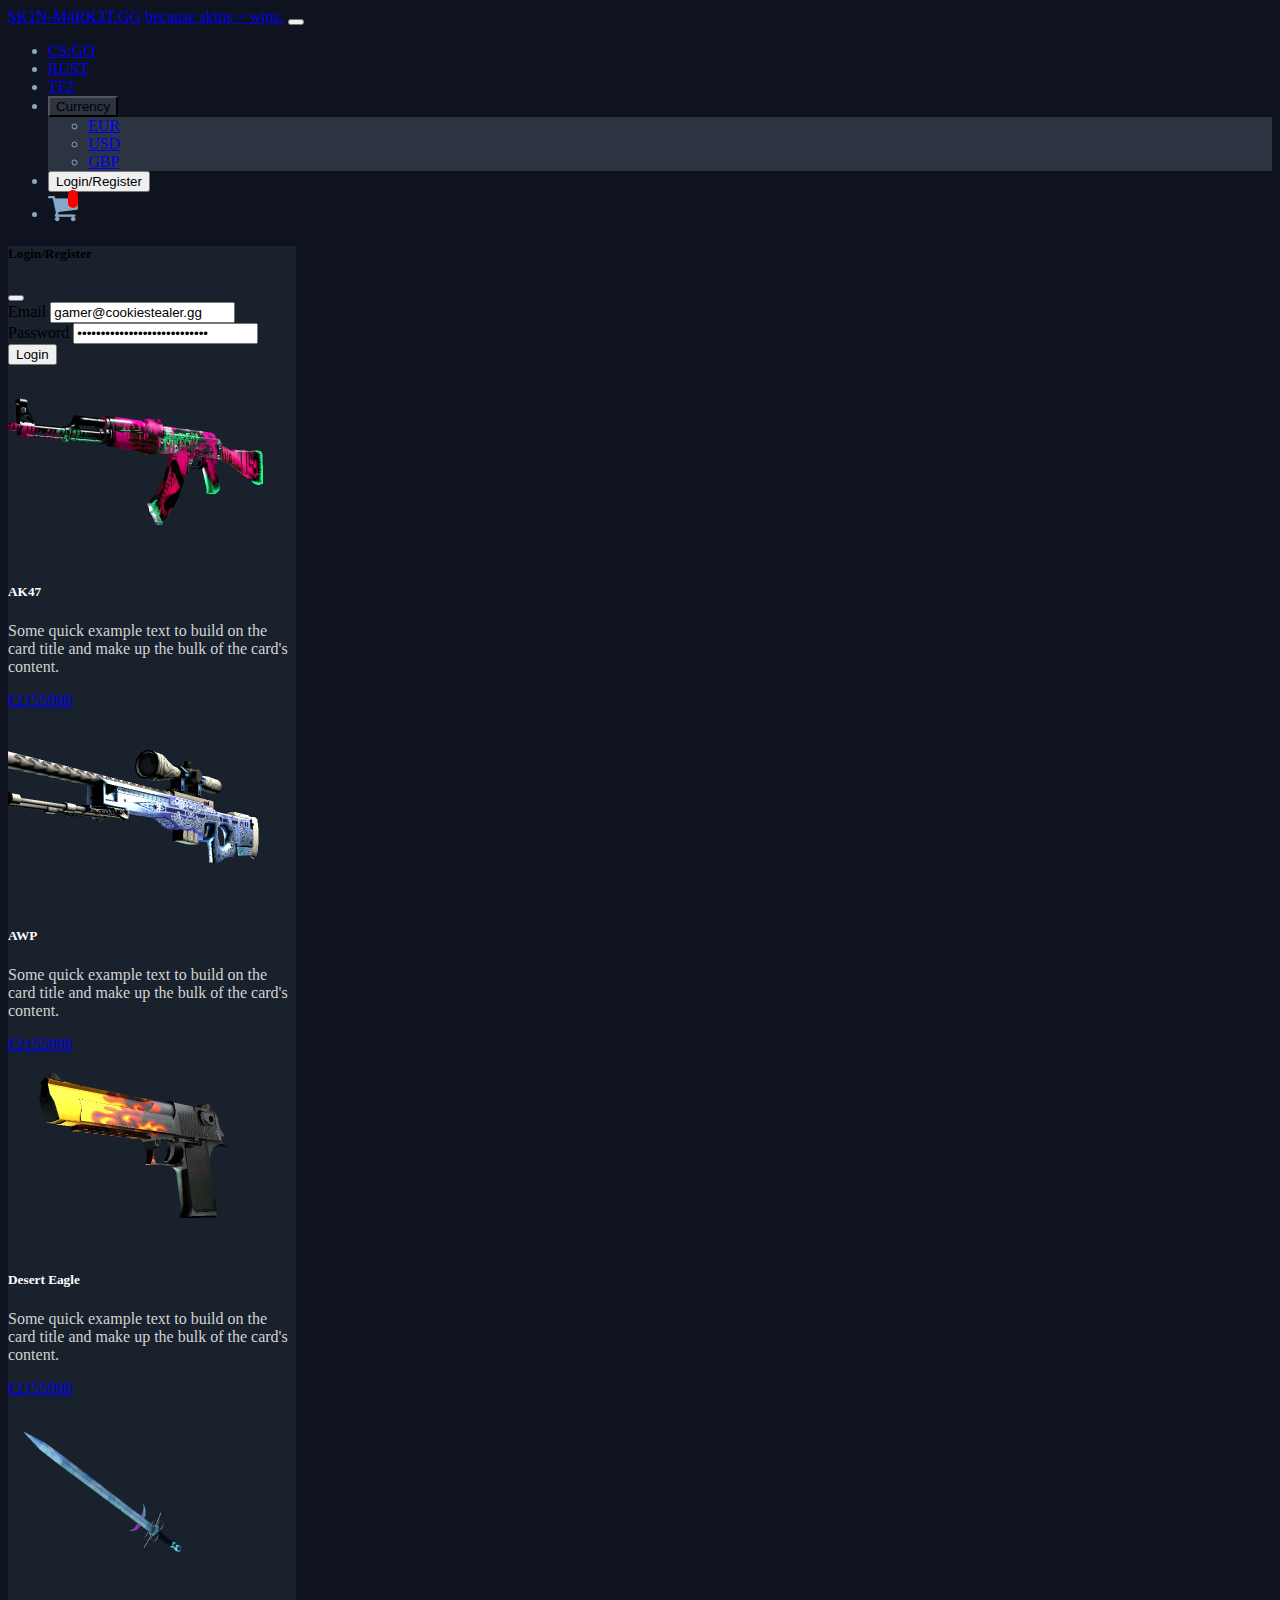
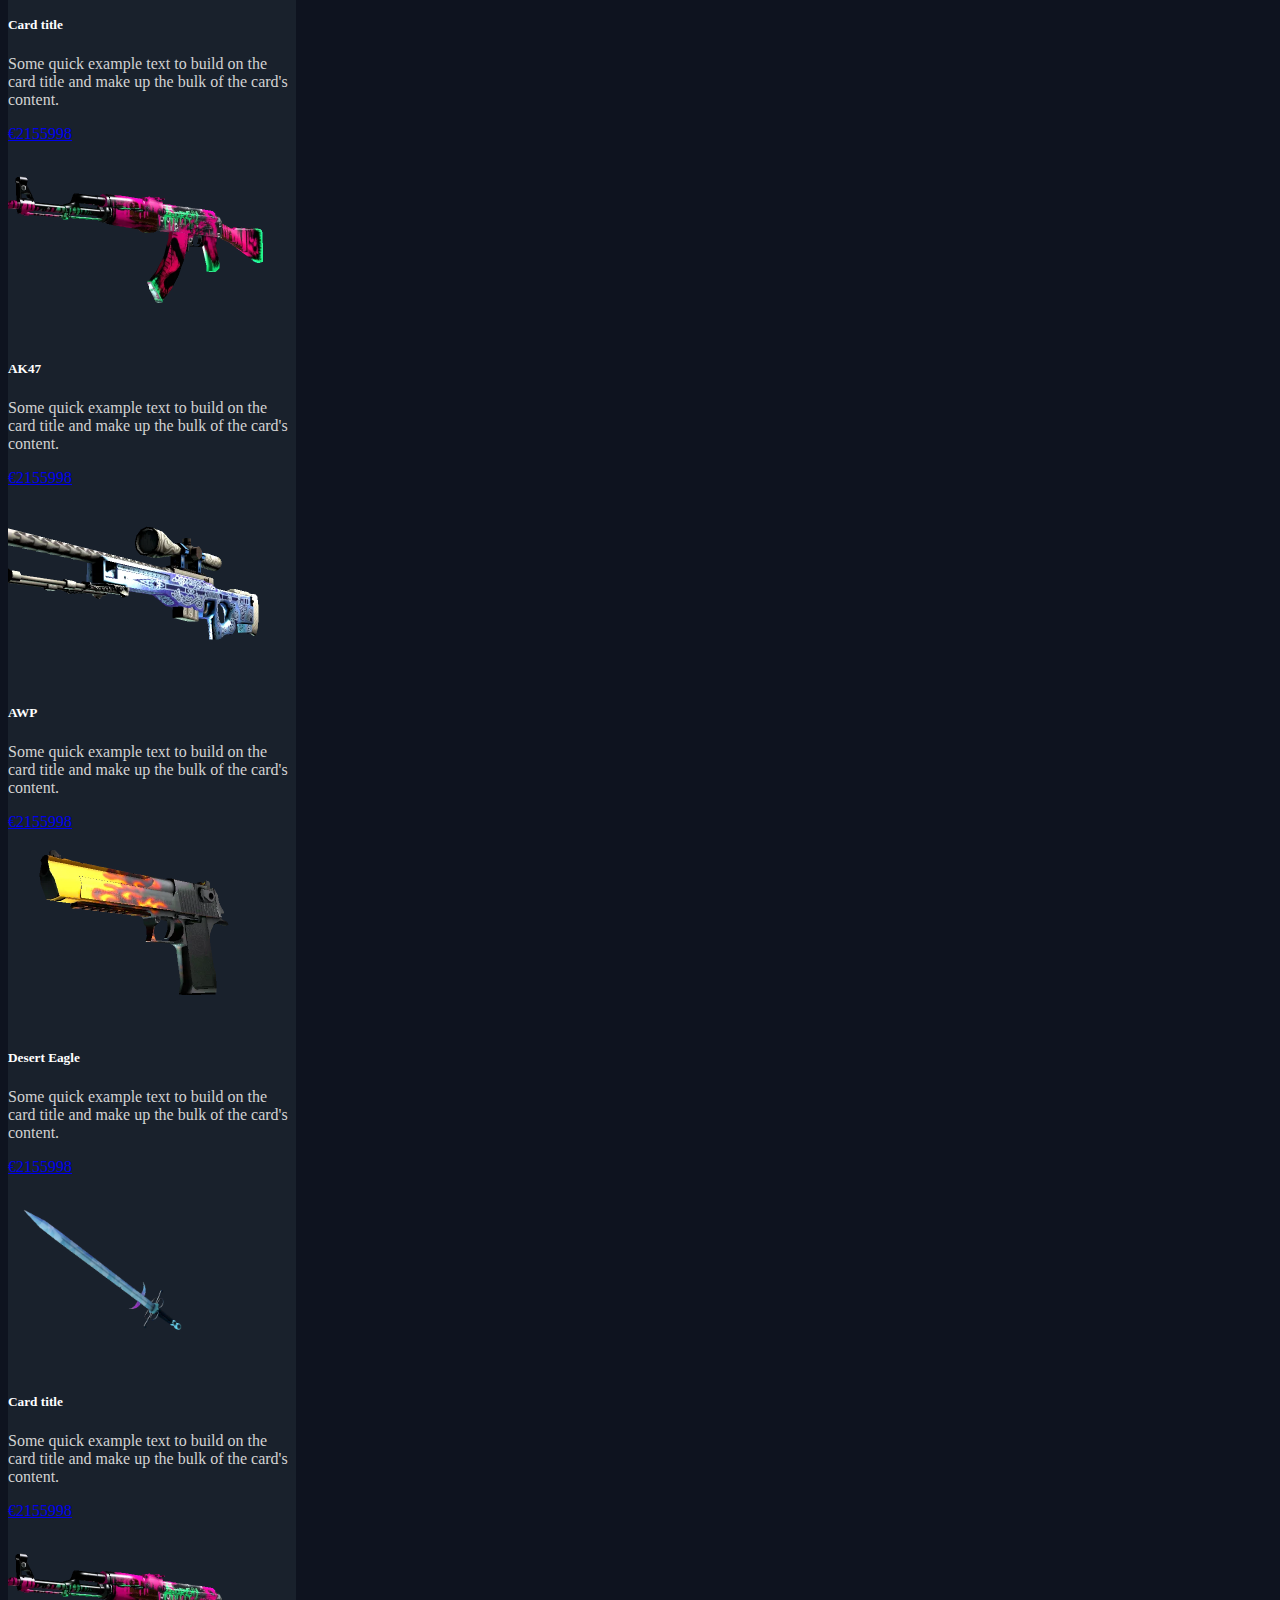
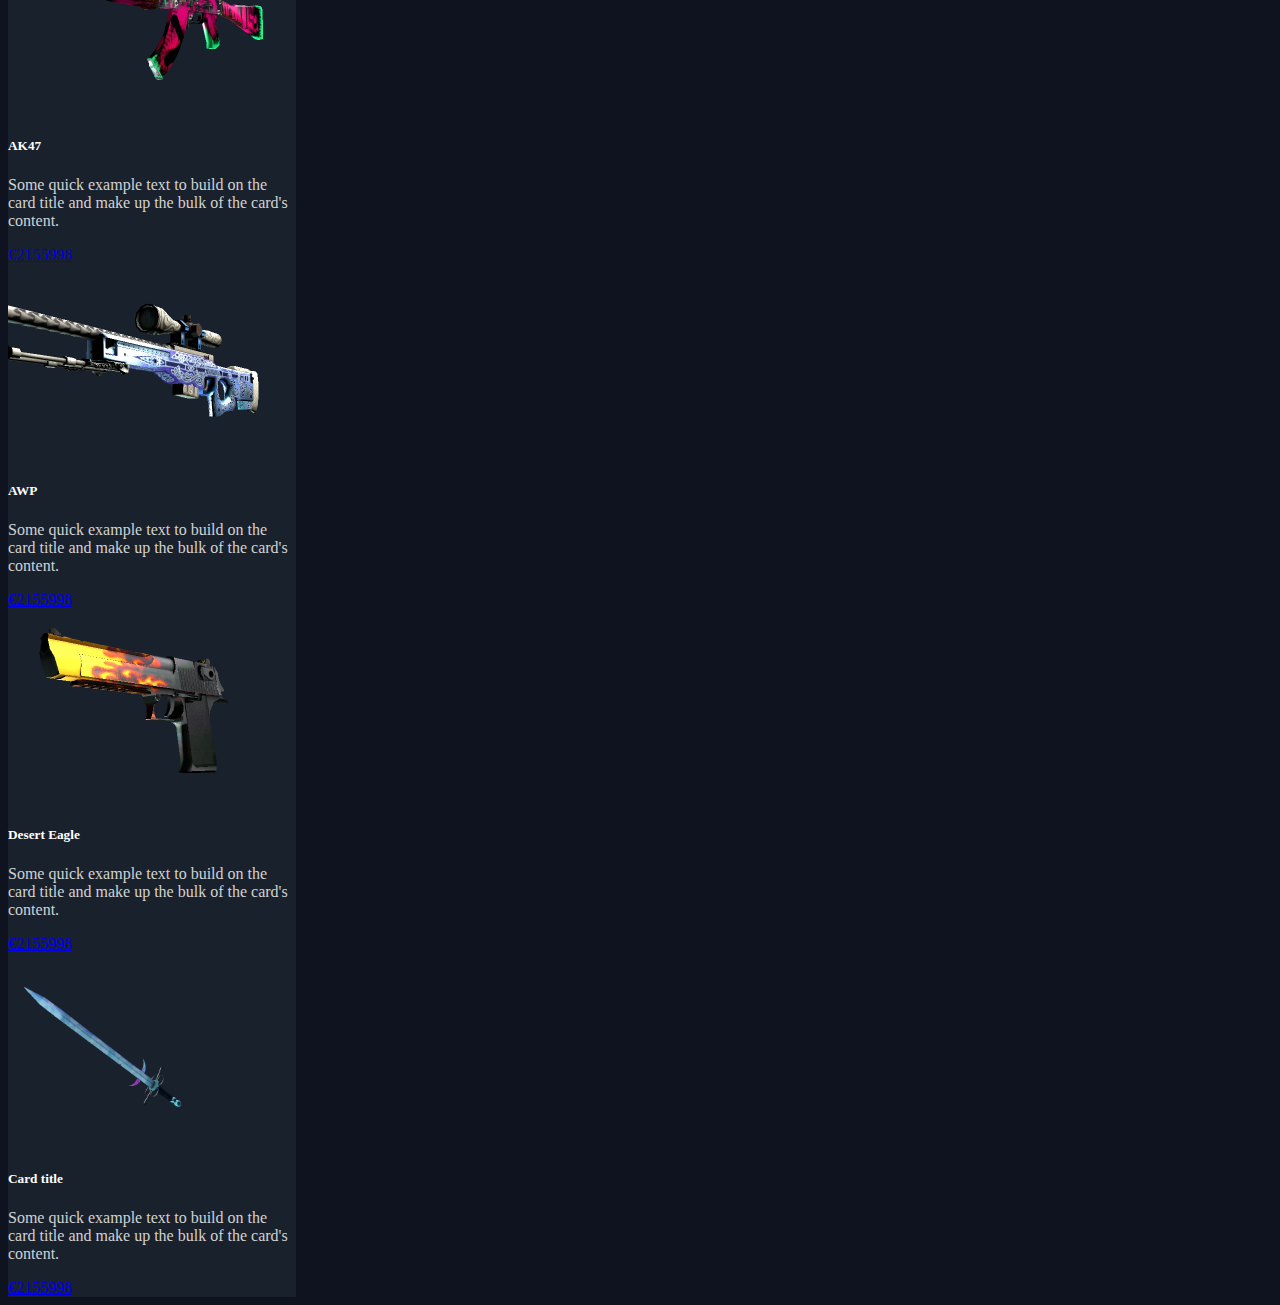
==== index.html @ 87e152b3 "Updated." ====
<!DOCTYPE html>
<head>
    <title>SK1N-M4RK3T.GG</title>
    <link href="https://cdn.jsdelivr.net/npm/bootstrap@5.0.2/dist/css/bootstrap.min.css" rel="stylesheet" integrity="sha384-EVSTQN3/azprG1Anm3QDgpJLIm9Nao0Yz1ztcQTwFspd3yD65VohhpuuCOmLASjC" crossorigin="anonymous">
    <link rel="stylesheet" href="/assets/css/style.css">
    <link rel="stylesheet" href="https://cdnjs.cloudflare.com/ajax/libs/font-awesome/4.7.0/css/font-awesome.min.css">
</head>
<body>
    <nav class="navbar navbar-expand-md navbar-dark py-3">
        <div class="container">
            <a href="#" class="navbar-brand">SK1N-M4RK3T.GG</a>
            <a href="#" class="navbar-brand text-muted fs-6">because skins = wins.</a>
            <button class="navbar-toggler" type="button" data-bs-toggle="collapse" data-bs-target="#nb">
                <span class="navbar-toggler-icon"></span>
            </button>
            <div id="nb" class="collapse navbar-collapse">
                <ul class="navbar-nav navText ms-auto">
                    <li class="nav-item">
                        <a href="#" class="nav-link">CS:GO</a>
                    </li>
                    <li class="nav-item">
                        <a href="#" class="nav-link">RUST</a>
                    </li>
                    <li class="nav-item">
                        <a href="#" class="nav-link">TF2</a>
                    </li>
                    <li class="nav-item">
                        <div class="btn-group">
                            <button type="button" class="btn themedBG
                                                                                text-white dropdown-toggle" data-bs-toggle="dropdown" aria-expanded="false">Currency</button>
                            <ul class="dropdown-menu
                                                                                        themedBG dropdown-menu-dark">
                                <li>
                                    <a class="dropdown-item
                                                                                                    text-white" onclick="changeCurrency('euro')" href="#">EUR</a>
                                </li>
                                <li>
                                    <a class="dropdown-item text-white" onclick="changeCurrency('usd')" href="#">USD</a>
                                </li>
                                <li>
                                    <a class="dropdown-item text-white" onclick="changeCurrency('cad')" href="#">GBP</a>
                                </li>
                            </ul>
                        </div>
                    </li>
                    <li class="nav-item">
                        <button type="button" id="loginNavBTN" onclick="LoginLogoutBTN()" class="btn btn-primary mx-1">Login/Register</button>
                    </li>
                    <li class="nav-item">
                        <i class="fa" id="cartCounter">&#xf07a;</i>
                        <span class='badge badge-warning' id='lblCartCount'></span>
                    </li>
                </ul>
            </div>
        </div>
    </nav>
    <!-- Login modal -->
    <div class="modal fade" id="login" tabindex="-1" aria-labelledby="login" aria-hidden="true">
        <div class="modal-dialog">
            <div class="modal-content card text-white themedBG">
                <div class="modal-header">
                    <h5 class="modal-title" id="loginModalTitle">Login/Register</h5>
                    <button type="button" class="btn-close" data-bs-dismiss="modal" aria-label="Close"></button>
                </div>
                <div class="modal-body">
                    <form name="login" id="loginForm">
                        <div class="form-group">
                            <label for="emailAddress">Email</label>
                            <input type="email" class="form-control" id="emailAddressid" name="email" placeholder="user@mail.com" value="gamer@cookiestealer.gg" required>
                        </div>
                        <div class="form-group">
                            <label for="password">Password</label>
                            <input type="password" class="form-control" id="passwordid" name="password" placeholder="Password1" value="strongandcomplicatedpassword" required>
                        </div>
                        <div class="mt-3 form-group">
                            <input type='submit' onclick="Login()" class="btn btn-primary" value="Login">
                        </div>
                    </form>
                </div>
            </div>
        </div>
    </div>
    <!-- End login modal -->
    <div class="container">
        <div class="row">
            <div class="col-sm-6 col-lg-3 my-4">
                <div class="card">
                    <img src="assets/media/csgo/ak.webp" class="cardImg card-img-top" alt="...">
                    <div class="card-body">
                        <h5 class="card-title">AK47</h5>
                        <p class="card-text">Some quick example text to build on the card title and make up the bulk of the card's content.</p>
                        <a href="#" class="btn btn-primary currency" onclick="updateCart(1)">€2155998</a>
                    </div>
                </div>
            </div>
            <div class="col-sm-6 col-lg-3 my-4">
                <div class="card">
                    <img src="assets/media/csgo/awp.webp" class="cardImg card-img-top" alt="...">
                    <div class="card-body">
                        <h5 class="card-title">AWP</h5>
                        <p class="card-text">Some quick example text to build on the card title and make up the bulk of the card's content.</p>
                        <a href="#" class="btn btn-primary currency">€2155998</a>
                    </div>
                </div>
            </div>
            <div class="col-sm-6 col-lg-3 my-4">
                <div class="card">
                    <img src="assets/media/csgo/dgl.webp" class="cardImg card-img-top" alt="...">
                    <div class="card-body">
                        <h5 class="card-title">Desert Eagle</h5>
                        <p class="card-text">Some quick example text to build on the card title and make up the bulk of the card's content.</p>
                        <a href="#" class="btn btn-primary currency">€2155998</a>
                    </div>
                </div>
            </div>
            <div class="col-sm-6 col-lg-3 my-4">
                <div class="card">
                    <img src="assets/media/tf2/strange-frozen-aurora-claidheamh-mor.webp" class="cardImg card-img-top" alt="...">
                    <div class="card-body">
                        <h5 class="card-title">Card title</h5>
                        <p class="card-text">Some quick example text to build on the card title and make up the bulk of the card's content.</p>
                        <a href="#" class="btn btn-primary currency">€2155998</a>
                    </div>
                </div>
            </div>
        </div>
        <div class="row">
            <div class="col-sm-6 col-lg-3 my-4">
                <div class="card">
                    <img src="assets/media/csgo/ak.webp" class="cardImg card-img-top" alt="...">
                    <div class="card-body">
                        <h5 class="card-title">AK47</h5>
                        <p class="card-text">Some quick example text to build on the card title and make up the bulk of the card's content.</p>
                        <a href="#" class="btn btn-primary currency">€2155998</a>
                    </div>
                </div>
            </div>
            <div class="col-sm-6 col-lg-3 my-4">
                <div class="card">
                    <img src="assets/media/csgo/awp.webp" class="cardImg card-img-top" alt="...">
                    <div class="card-body">
                        <h5 class="card-title">AWP</h5>
                        <p class="card-text">Some quick example text to build on the card title and make up the bulk of the card's content.</p>
                        <a href="#" class="btn btn-primary currency">€2155998</a>
                    </div>
                </div>
            </div>
            <div class="col-sm-6 col-lg-3 my-4">
                <div class="card">
                    <img src="assets/media/csgo/dgl.webp" class="cardImg card-img-top" alt="...">
                    <div class="card-body">
                        <h5 class="card-title">Desert Eagle</h5>
                        <p class="card-text">Some quick example text to build on the card title and make up the bulk of the card's content.</p>
                        <a href="#" class="btn btn-primary currency">€2155998</a>
                    </div>
                </div>
            </div>
            <div class="col-sm-6 col-lg-3 my-4">
                <div class="card">
                    <img src="assets/media/tf2/strange-frozen-aurora-claidheamh-mor.webp" class="cardImg card-img-top" alt="...">
                    <div class="card-body">
                        <h5 class="card-title">Card title</h5>
                        <p class="card-text">Some quick example text to build on the card title and make up the bulk of the card's content.</p>
                        <a href="#" class="btn btn-primary currency">€2155998</a>
                    </div>
                </div>
            </div>
        </div>
        <div class="row">
            <div class="col-sm-6 col-lg-3 my-4">
                <div class="card">
                    <img src="assets/media/csgo/ak.webp" class="cardImg card-img-top" alt="...">
                    <div class="card-body">
                        <h5 class="card-title">AK47</h5>
                        <p class="card-text">Some quick example text to build on the card title and make up the bulk of the card's content.</p>
                        <a href="#" class="btn btn-primary currency">€2155998</a>
                    </div>
                </div>
            </div>
            <div class="col-sm-6 col-lg-3 my-4">
                <div class="card">
                    <img src="assets/media/csgo/awp.webp" class="cardImg card-img-top" alt="...">
                    <div class="card-body">
                        <h5 class="card-title">AWP</h5>
                        <p class="card-text">Some quick example text to build on the card title and make up the bulk of the card's content.</p>
                        <a href="#" class="btn btn-primary currency">€2155998</a>
                    </div>
                </div>
            </div>
            <div class="col-sm-6 col-lg-3 my-4">
                <div class="card">
                    <img src="assets/media/csgo/dgl.webp" class="cardImg card-img-top" alt="...">
                    <div class="card-body">
                        <h5 class="card-title">Desert Eagle</h5>
                        <p class="card-text">Some quick example text to build on the card title and make up the bulk of the card's content.</p>
                        <a href="#" class="btn btn-primary currency">€2155998</a>
                    </div>
                </div>
            </div>
            <div class="col-sm-6 col-lg-3 my-4">
                <div class="card">
                    <img src="assets/media/tf2/strange-frozen-aurora-claidheamh-mor.webp" class="cardImg card-img-top" alt="...">
                    <div class="card-body">
                        <h5 class="card-title">Card title</h5>
                        <p class="card-text">Some quick example text to build on the card title and make up the bulk of the card's content.</p>
                        <a href="#" class="btn btn-primary currency">€2155998</a>
                    </div>
                </div>
            </div>
        </div>
    </div>
    <script src="https://cdn.jsdelivr.net/npm/bootstrap@5.0.2/dist/js/bootstrap.bundle.min.js" integrity="sha384-MrcW6ZMFYlzcLA8Nl+NtUVF0sA7MsXsP1UyJoMp4YLEuNSfAP+JcXn/tWtIaxVXM" crossorigin="anonymous"></script>
    <script src="assets/js/store.js"></script>
</body></html>
---- assets/css/style.css ----
body{
    background-color: #0e131f;
}

.card-title {
    color: white;
}

.card-text {
    color: lightgray;
}

.footerText{
    color: #6b839b;
}

.navText{
    color: #8aa8c4;
}

.themedBG{
    background-color: #2c3441;
}

.card{
    background-color: #19212c;
    max-width: 18rem;
}

.cardImg{
    max-width: max-content;
    max-height: 12rem;
}

.header{background:rgb(0, 178, 255);color:#fff;}

#lblCartCount {
    font-size: 12px;
    background: #ff0000;
    color: #fff;
    padding: 2px 5px;
    vertical-align: top;
    margin-left: -10px;
}
.badge {
  padding-left: 9px;
  padding-right: 9px;
  -webkit-border-radius: 9px;
  -moz-border-radius: 9px;
  border-radius: 9px;
}

.label-warning[href],
.badge-warning[href] {
  background-color: #c67605;
}

#cartCounter{
    font-size: 32px;
}
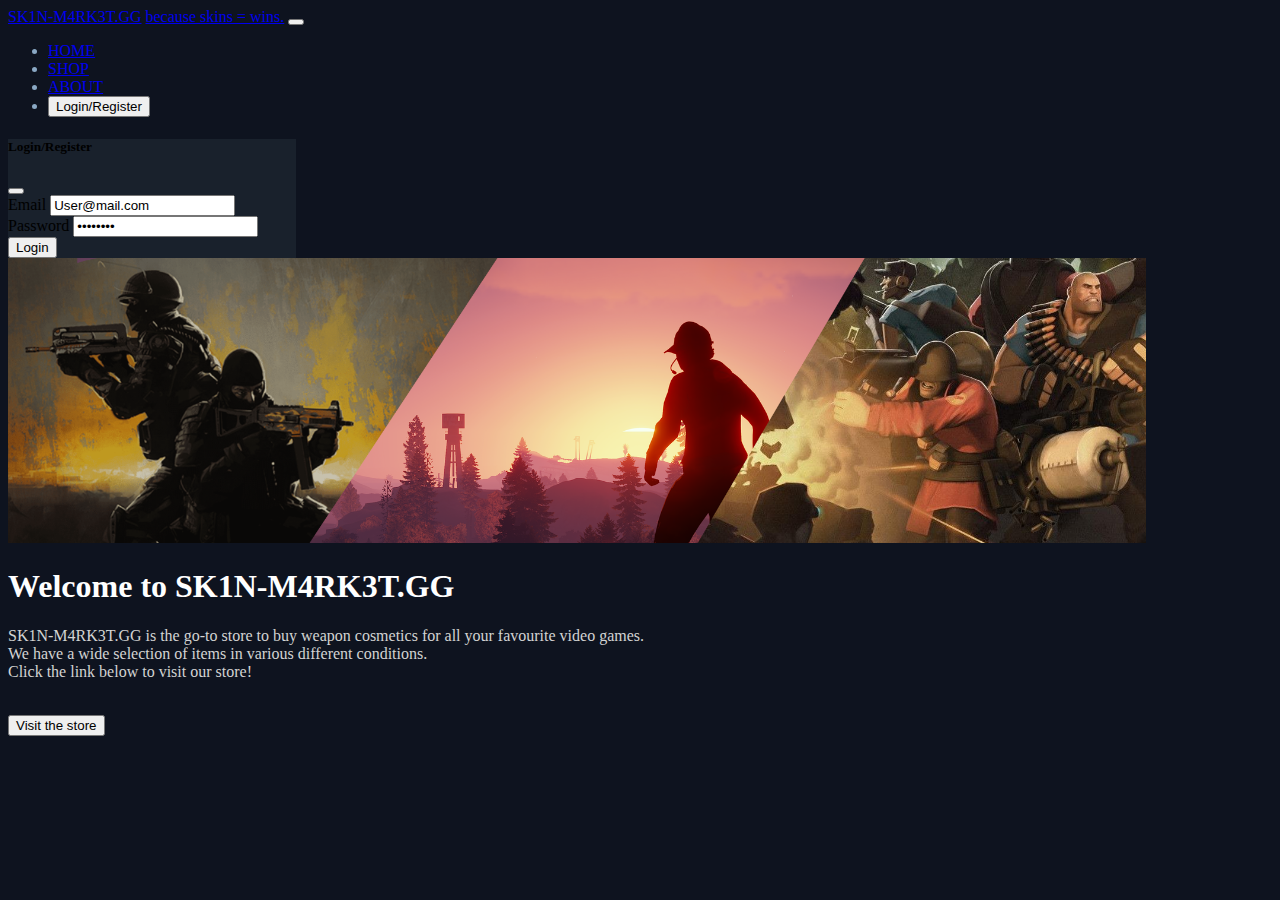
==== commit 965f567a: "Added account and cart pages, changed some logic for store.js and updated existing pages." ====
--- a/index.html
+++ b/index.html
@@ -1,10 +1,13 @@
 <!DOCTYPE html>
+
 <head>
     <title>SK1N-M4RK3T.GG</title>
-    <link href="https://cdn.jsdelivr.net/npm/bootstrap@5.0.2/dist/css/bootstrap.min.css" rel="stylesheet" integrity="sha384-EVSTQN3/azprG1Anm3QDgpJLIm9Nao0Yz1ztcQTwFspd3yD65VohhpuuCOmLASjC" crossorigin="anonymous">
+    <link href="https://cdn.jsdelivr.net/npm/bootstrap@5.0.2/dist/css/bootstrap.min.css" rel="stylesheet"
+        integrity="sha384-EVSTQN3/azprG1Anm3QDgpJLIm9Nao0Yz1ztcQTwFspd3yD65VohhpuuCOmLASjC" crossorigin="anonymous">
     <link rel="stylesheet" href="/assets/css/style.css">
     <link rel="stylesheet" href="https://cdnjs.cloudflare.com/ajax/libs/font-awesome/4.7.0/css/font-awesome.min.css">
 </head>
+
 <body>
     <nav class="navbar navbar-expand-md navbar-dark py-3">
         <div class="container">
@@ -16,39 +19,17 @@
             <div id="nb" class="collapse navbar-collapse">
                 <ul class="navbar-nav navText ms-auto">
                     <li class="nav-item">
-                        <a href="#" class="nav-link">CS:GO</a>
+                        <a href="index.html" class="nav-link">HOME</a>
                     </li>
                     <li class="nav-item">
-                        <a href="#" class="nav-link">RUST</a>
+                        <a href="shop.html" class="nav-link">SHOP</a>
                     </li>
                     <li class="nav-item">
-                        <a href="#" class="nav-link">TF2</a>
+                        <a href="about.html" class="nav-link">ABOUT</a>
                     </li>
                     <li class="nav-item">
-                        <div class="btn-group">
-                            <button type="button" class="btn themedBG
-                                                                                text-white dropdown-toggle" data-bs-toggle="dropdown" aria-expanded="false">Currency</button>
-                            <ul class="dropdown-menu
-                                                                                        themedBG dropdown-menu-dark">
-                                <li>
-                                    <a class="dropdown-item
-                                                                                                    text-white" onclick="changeCurrency('euro')" href="#">EUR</a>
-                                </li>
-                                <li>
-                                    <a class="dropdown-item text-white" onclick="changeCurrency('usd')" href="#">USD</a>
-                                </li>
-                                <li>
-                                    <a class="dropdown-item text-white" onclick="changeCurrency('cad')" href="#">GBP</a>
-                                </li>
-                            </ul>
-                        </div>
-                    </li>
-                    <li class="nav-item">
-                        <button type="button" id="loginNavBTN" onclick="LoginLogoutBTN()" class="btn btn-primary mx-1">Login/Register</button>
-                    </li>
-                    <li class="nav-item">
-                        <i class="fa" id="cartCounter">&#xf07a;</i>
-                        <span class='badge badge-warning' id='lblCartCount'></span>
+                        <button type="button" id="loginNavBTN" onclick="LoginLogoutBTN()"
+                            class="btn btn-primary mx-1">Login/Register</button>
                     </li>
                 </ul>
             </div>
@@ -66,11 +47,13 @@
                     <form name="login" id="loginForm">
                         <div class="form-group">
                             <label for="emailAddress">Email</label>
-                            <input type="email" class="form-control" id="emailAddressid" name="email" placeholder="user@mail.com" value="gamer@cookiestealer.gg" required>
+                            <input type="email" class="form-control" id="emailAddressid" name="email"
+                                placeholder="user@mail.com" value="User@mail.com" required>
                         </div>
                         <div class="form-group">
                             <label for="password">Password</label>
-                            <input type="password" class="form-control" id="passwordid" name="password" placeholder="Password1" value="strongandcomplicatedpassword" required>
+                            <input type="password" class="form-control" id="passwordid" name="password"
+                                placeholder="Password1" value="Password" required>
                         </div>
                         <div class="mt-3 form-group">
                             <input type='submit' onclick="Login()" class="btn btn-primary" value="Login">
@@ -81,134 +64,34 @@
         </div>
     </div>
     <!-- End login modal -->
+    <div class="container h-100 d-flex align-items-center justify-content-center">
+        <img width="90%" src="/assets/media/banner.png" alt="">
+    </div>
     <div class="container">
-        <div class="row">
-            <div class="col-sm-6 col-lg-3 my-4">
-                <div class="card">
-                    <img src="assets/media/csgo/ak.webp" class="cardImg card-img-top" alt="...">
-                    <div class="card-body">
-                        <h5 class="card-title">AK47</h5>
-                        <p class="card-text">Some quick example text to build on the card title and make up the bulk of the card's content.</p>
-                        <a href="#" class="btn btn-primary currency" onclick="updateCart(1)">€2155998</a>
-                    </div>
-                </div>
-            </div>
-            <div class="col-sm-6 col-lg-3 my-4">
-                <div class="card">
-                    <img src="assets/media/csgo/awp.webp" class="cardImg card-img-top" alt="...">
-                    <div class="card-body">
-                        <h5 class="card-title">AWP</h5>
-                        <p class="card-text">Some quick example text to build on the card title and make up the bulk of the card's content.</p>
-                        <a href="#" class="btn btn-primary currency">€2155998</a>
-                    </div>
-                </div>
-            </div>
-            <div class="col-sm-6 col-lg-3 my-4">
-                <div class="card">
-                    <img src="assets/media/csgo/dgl.webp" class="cardImg card-img-top" alt="...">
-                    <div class="card-body">
-                        <h5 class="card-title">Desert Eagle</h5>
-                        <p class="card-text">Some quick example text to build on the card title and make up the bulk of the card's content.</p>
-                        <a href="#" class="btn btn-primary currency">€2155998</a>
-                    </div>
-                </div>
-            </div>
-            <div class="col-sm-6 col-lg-3 my-4">
-                <div class="card">
-                    <img src="assets/media/tf2/strange-frozen-aurora-claidheamh-mor.webp" class="cardImg card-img-top" alt="...">
-                    <div class="card-body">
-                        <h5 class="card-title">Card title</h5>
-                        <p class="card-text">Some quick example text to build on the card title and make up the bulk of the card's content.</p>
-                        <a href="#" class="btn btn-primary currency">€2155998</a>
-                    </div>
-                </div>
-            </div>
-        </div>
-        <div class="row">
-            <div class="col-sm-6 col-lg-3 my-4">
-                <div class="card">
-                    <img src="assets/media/csgo/ak.webp" class="cardImg card-img-top" alt="...">
-                    <div class="card-body">
-                        <h5 class="card-title">AK47</h5>
-                        <p class="card-text">Some quick example text to build on the card title and make up the bulk of the card's content.</p>
-                        <a href="#" class="btn btn-primary currency">€2155998</a>
-                    </div>
-                </div>
-            </div>
-            <div class="col-sm-6 col-lg-3 my-4">
-                <div class="card">
-                    <img src="assets/media/csgo/awp.webp" class="cardImg card-img-top" alt="...">
-                    <div class="card-body">
-                        <h5 class="card-title">AWP</h5>
-                        <p class="card-text">Some quick example text to build on the card title and make up the bulk of the card's content.</p>
-                        <a href="#" class="btn btn-primary currency">€2155998</a>
-                    </div>
-                </div>
-            </div>
-            <div class="col-sm-6 col-lg-3 my-4">
-                <div class="card">
-                    <img src="assets/media/csgo/dgl.webp" class="cardImg card-img-top" alt="...">
-                    <div class="card-body">
-                        <h5 class="card-title">Desert Eagle</h5>
-                        <p class="card-text">Some quick example text to build on the card title and make up the bulk of the card's content.</p>
-                        <a href="#" class="btn btn-primary currency">€2155998</a>
-                    </div>
-                </div>
-            </div>
-            <div class="col-sm-6 col-lg-3 my-4">
-                <div class="card">
-                    <img src="assets/media/tf2/strange-frozen-aurora-claidheamh-mor.webp" class="cardImg card-img-top" alt="...">
-                    <div class="card-body">
-                        <h5 class="card-title">Card title</h5>
-                        <p class="card-text">Some quick example text to build on the card title and make up the bulk of the card's content.</p>
-                        <a href="#" class="btn btn-primary currency">€2155998</a>
-                    </div>
-                </div>
-            </div>
-        </div>
-        <div class="row">
-            <div class="col-sm-6 col-lg-3 my-4">
-                <div class="card">
-                    <img src="assets/media/csgo/ak.webp" class="cardImg card-img-top" alt="...">
-                    <div class="card-body">
-                        <h5 class="card-title">AK47</h5>
-                        <p class="card-text">Some quick example text to build on the card title and make up the bulk of the card's content.</p>
-                        <a href="#" class="btn btn-primary currency">€2155998</a>
-                    </div>
-                </div>
-            </div>
-            <div class="col-sm-6 col-lg-3 my-4">
-                <div class="card">
-                    <img src="assets/media/csgo/awp.webp" class="cardImg card-img-top" alt="...">
-                    <div class="card-body">
-                        <h5 class="card-title">AWP</h5>
-                        <p class="card-text">Some quick example text to build on the card title and make up the bulk of the card's content.</p>
-                        <a href="#" class="btn btn-primary currency">€2155998</a>
-                    </div>
-                </div>
-            </div>
-            <div class="col-sm-6 col-lg-3 my-4">
-                <div class="card">
-                    <img src="assets/media/csgo/dgl.webp" class="cardImg card-img-top" alt="...">
-                    <div class="card-body">
-                        <h5 class="card-title">Desert Eagle</h5>
-                        <p class="card-text">Some quick example text to build on the card title and make up the bulk of the card's content.</p>
-                        <a href="#" class="btn btn-primary currency">€2155998</a>
-                    </div>
-                </div>
-            </div>
-            <div class="col-sm-6 col-lg-3 my-4">
-                <div class="card">
-                    <img src="assets/media/tf2/strange-frozen-aurora-claidheamh-mor.webp" class="cardImg card-img-top" alt="...">
-                    <div class="card-body">
-                        <h5 class="card-title">Card title</h5>
-                        <p class="card-text">Some quick example text to build on the card title and make up the bulk of the card's content.</p>
-                        <a href="#" class="btn btn-primary currency">€2155998</a>
-                    </div>
-                </div>
+        <div class="container pt-5">
+            <h1 class="text-center card-title">Welcome to SK1N-M4RK3T.GG</h1>
+            <p class="text-center card-text">SK1N-M4RK3T.GG is the go-to store to buy weapon cosmetics for all your
+                favourite video games.<br>
+                We have a wide selection of items in various different conditions.<br>
+                Click the link below to visit our store!
+                <br>
+            </p>
+    <div class="container h-100 d-flex align-items-center justify-content-center">
+        <img width="90%" src="/assets/media/banner2.png" alt="">
+    </div>
+            <div class="h-100 d-flex align-items-center justify-content-center">
+                <a href="/shop.html">
+                    <button class="btn btn-primary">
+                        Visit the store
+                    </button>
+                </a>
             </div>
         </div>
     </div>
-    <script src="https://cdn.jsdelivr.net/npm/bootstrap@5.0.2/dist/js/bootstrap.bundle.min.js" integrity="sha384-MrcW6ZMFYlzcLA8Nl+NtUVF0sA7MsXsP1UyJoMp4YLEuNSfAP+JcXn/tWtIaxVXM" crossorigin="anonymous"></script>
+    <script src="https://cdn.jsdelivr.net/npm/bootstrap@5.0.2/dist/js/bootstrap.bundle.min.js"
+        integrity="sha384-MrcW6ZMFYlzcLA8Nl+NtUVF0sA7MsXsP1UyJoMp4YLEuNSfAP+JcXn/tWtIaxVXM"
+        crossorigin="anonymous"></script>
     <script src="assets/js/store.js"></script>
-</body></html>
+</body>
+
+</html>--- a/assets/css/style.css
+++ b/assets/css/style.css
@@ -55,6 +55,8 @@
   background-color: #c67605;
 }
 
-#cartCounter{
+#icon{
+padding-top: 3px;
     font-size: 32px;
+    color: grey;
 }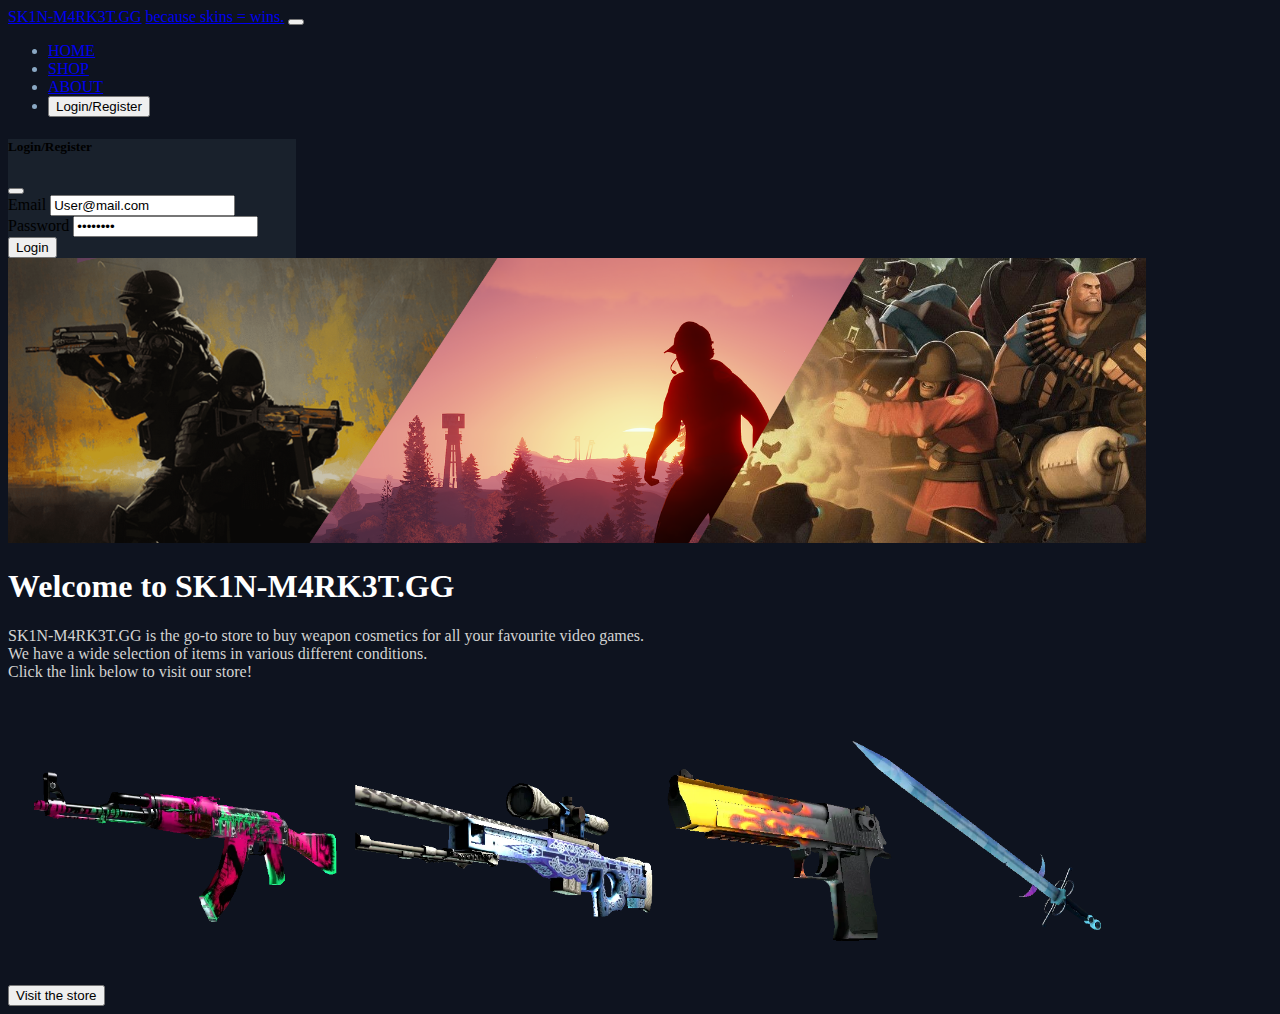
==== commit df8dd786: "More fixes for references to assets" ====
--- a/index.html
+++ b/index.html
@@ -4,7 +4,7 @@
     <title>SK1N-M4RK3T.GG</title>
     <link href="https://cdn.jsdelivr.net/npm/bootstrap@5.0.2/dist/css/bootstrap.min.css" rel="stylesheet"
         integrity="sha384-EVSTQN3/azprG1Anm3QDgpJLIm9Nao0Yz1ztcQTwFspd3yD65VohhpuuCOmLASjC" crossorigin="anonymous">
-    <link rel="stylesheet" href="/assets/css/style.css">
+    <link rel="stylesheet" href="assets/css/style.css">
     <link rel="stylesheet" href="https://cdnjs.cloudflare.com/ajax/libs/font-awesome/4.7.0/css/font-awesome.min.css">
 </head>
 
@@ -65,7 +65,7 @@
     </div>
     <!-- End login modal -->
     <div class="container h-100 d-flex align-items-center justify-content-center">
-        <img width="90%" src="/assets/media/banner.png" alt="">
+        <img width="90%" src="assets/media/banner.png" alt="">
     </div>
     <div class="container">
         <div class="container pt-5">
@@ -77,10 +77,10 @@
                 <br>
             </p>
     <div class="container h-100 d-flex align-items-center justify-content-center">
-        <img width="90%" src="/assets/media/banner2.png" alt="">
+        <img width="90%" src="assets/media/banner2.png" alt="">
     </div>
             <div class="h-100 d-flex align-items-center justify-content-center">
-                <a href="/shop.html">
+                <a href="shop.html">
                     <button class="btn btn-primary">
                         Visit the store
                     </button>
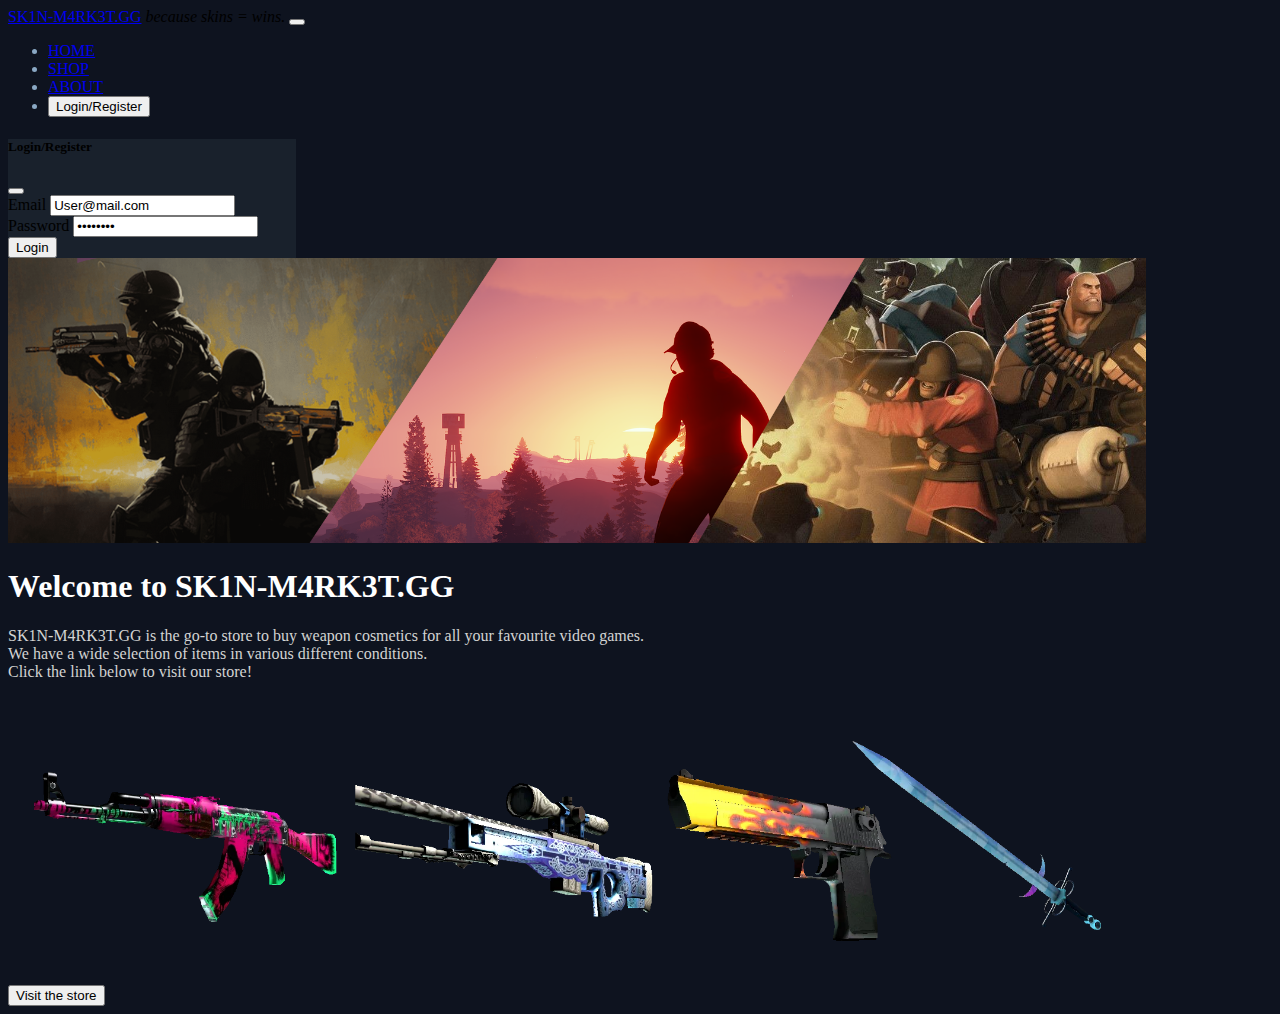
==== commit d29b6e3b: "Change the slogan text to italic" ====
--- a/index.html
+++ b/index.html
@@ -11,8 +11,8 @@
 <body>
     <nav class="navbar navbar-expand-md navbar-dark py-3">
         <div class="container">
-            <a href="#" class="navbar-brand">SK1N-M4RK3T.GG</a>
-            <a href="#" class="navbar-brand text-muted fs-6">because skins = wins.</a>
+            <a href="index.html" class="navbar-brand">SK1N-M4RK3T.GG</a>
+            <i href="#" class="navbar-brand text-muted fs-6">because skins = wins.</i>
             <button class="navbar-toggler" type="button" data-bs-toggle="collapse" data-bs-target="#nb">
                 <span class="navbar-toggler-icon"></span>
             </button>
--- a/assets/css/style.css
+++ b/assets/css/style.css
@@ -42,6 +42,15 @@
     vertical-align: top;
     margin-left: -10px;
 }
+
+#lblAccount {
+    font-size: 12px;
+    color: #fff;
+    padding: 2px 5px;
+    vertical-align: top;
+    margin-left: -10px;
+}
+
 .badge {
   padding-left: 9px;
   padding-right: 9px;
